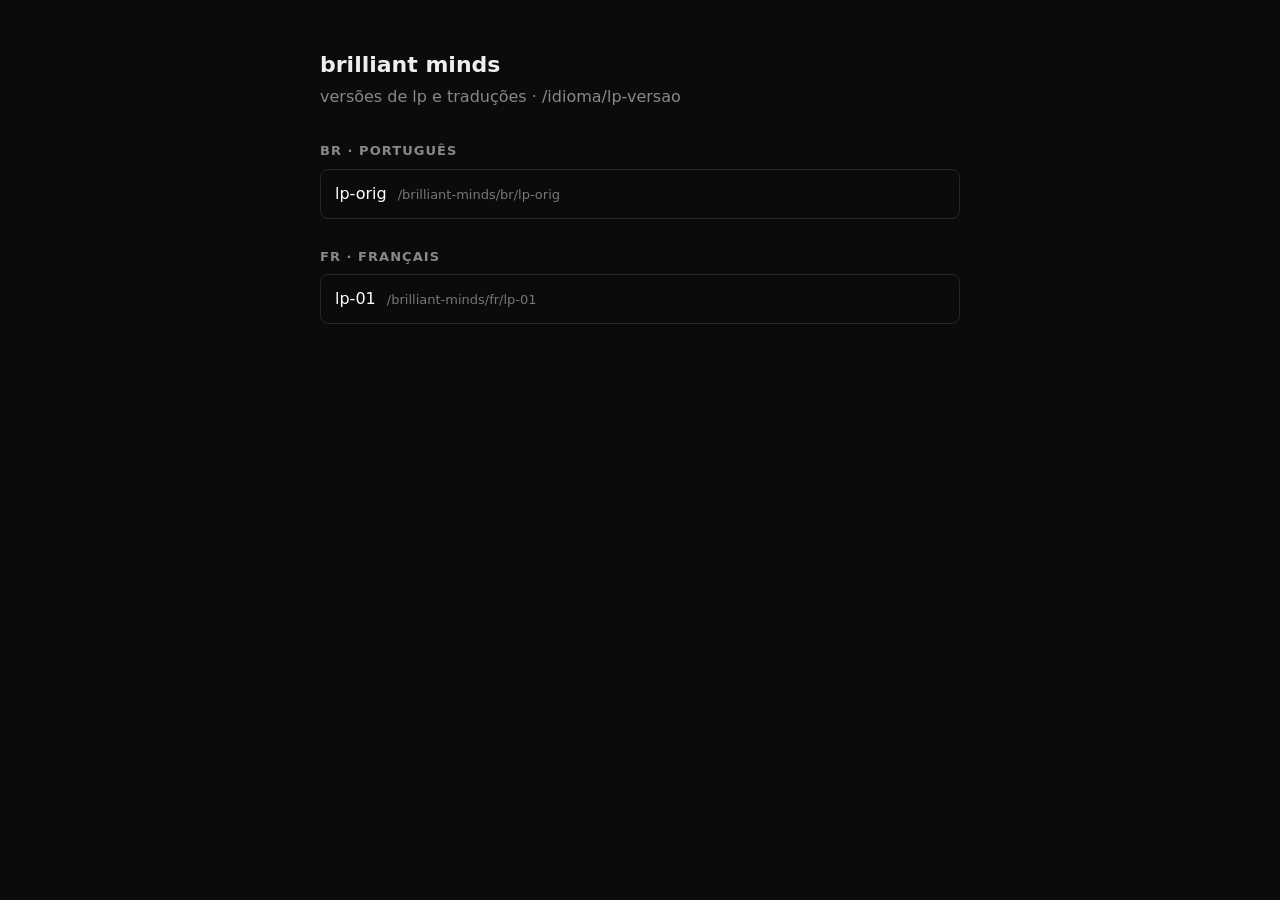
==== brilliant-minds/index.html @ b0d023c2 "Cria /brilliant-minds com estrutura por idioma e versão (br/lp-orig, fr/lp-01) Co-Authored-By: Claud" ====
<!doctype html>
<html lang="pt-BR">
<head>
<meta charset="utf-8">
<meta name="viewport" content="width=device-width, initial-scale=1">
<meta name="robots" content="noindex, nofollow">
<title>brilliant minds — versões de lp</title>
<style>
  :root { color-scheme: dark; }
  body { margin: 0; font: 16px/1.5 system-ui, sans-serif; background: #0b0b0c; color: #eee; padding: 48px 20px; }
  main { max-width: 640px; margin: 0 auto; }
  h1 { font-size: 22px; margin: 0 0 4px; }
  p.sub { color: #888; margin: 0 0 32px; }
  h2 { font-size: 13px; text-transform: uppercase; letter-spacing: .08em; color: #888; margin: 28px 0 8px; }
  a { display: block; padding: 12px 14px; margin-bottom: 6px; border: 1px solid #262626; border-radius: 8px; color: #fff; text-decoration: none; }
  a:hover { border-color: #555; }
  a span { color: #777; font-size: 13px; margin-left: 6px; }
</style>
</head>
<body>
<main>
  <h1>brilliant minds</h1>
  <p class="sub">versões de lp e traduções · /idioma/lp-versao</p>

  <h2>br · português</h2>
  <a href="/brilliant-minds/br/lp-orig">lp-orig <span>/brilliant-minds/br/lp-orig</span></a>

  <h2>fr · français</h2>
  <a href="/brilliant-minds/fr/lp-01">lp-01 <span>/brilliant-minds/fr/lp-01</span></a>
</main>
</body>
</html>
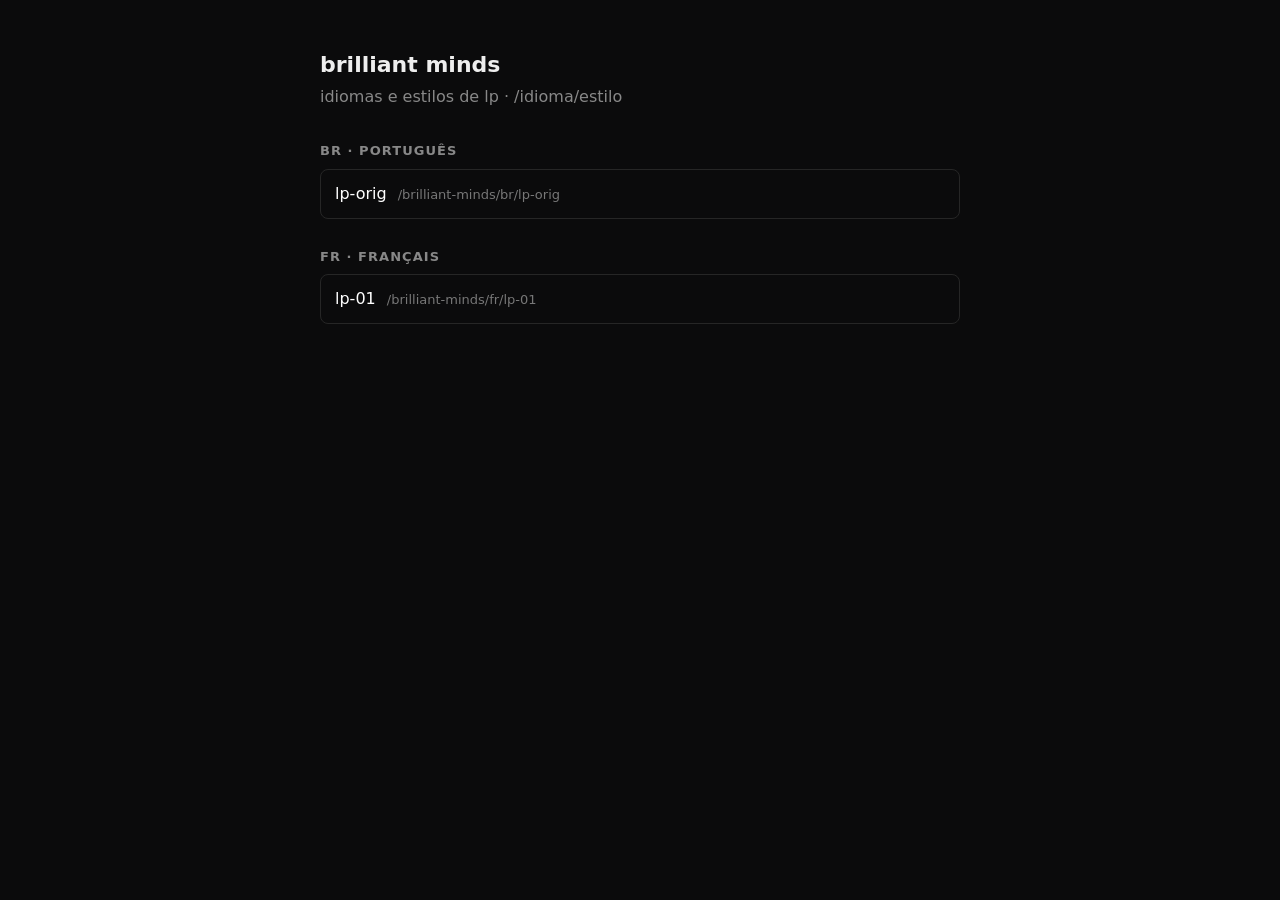
==== commit 53736bd1: "brilliant-minds: documenta convenção idioma/estilo Co-Authored-By: Claude Sonnet 5.5 <noreply@anthro" ====
--- a/brilliant-minds/index.html
+++ b/brilliant-minds/index.html
@@ -20,7 +20,7 @@
 <body>
 <main>
   <h1>brilliant minds</h1>
-  <p class="sub">versões de lp e traduções · /idioma/lp-versao</p>
+  <p class="sub">idiomas e estilos de lp · /idioma/estilo</p>
 
   <h2>br · português</h2>
   <a href="/brilliant-minds/br/lp-orig">lp-orig <span>/brilliant-minds/br/lp-orig</span></a>
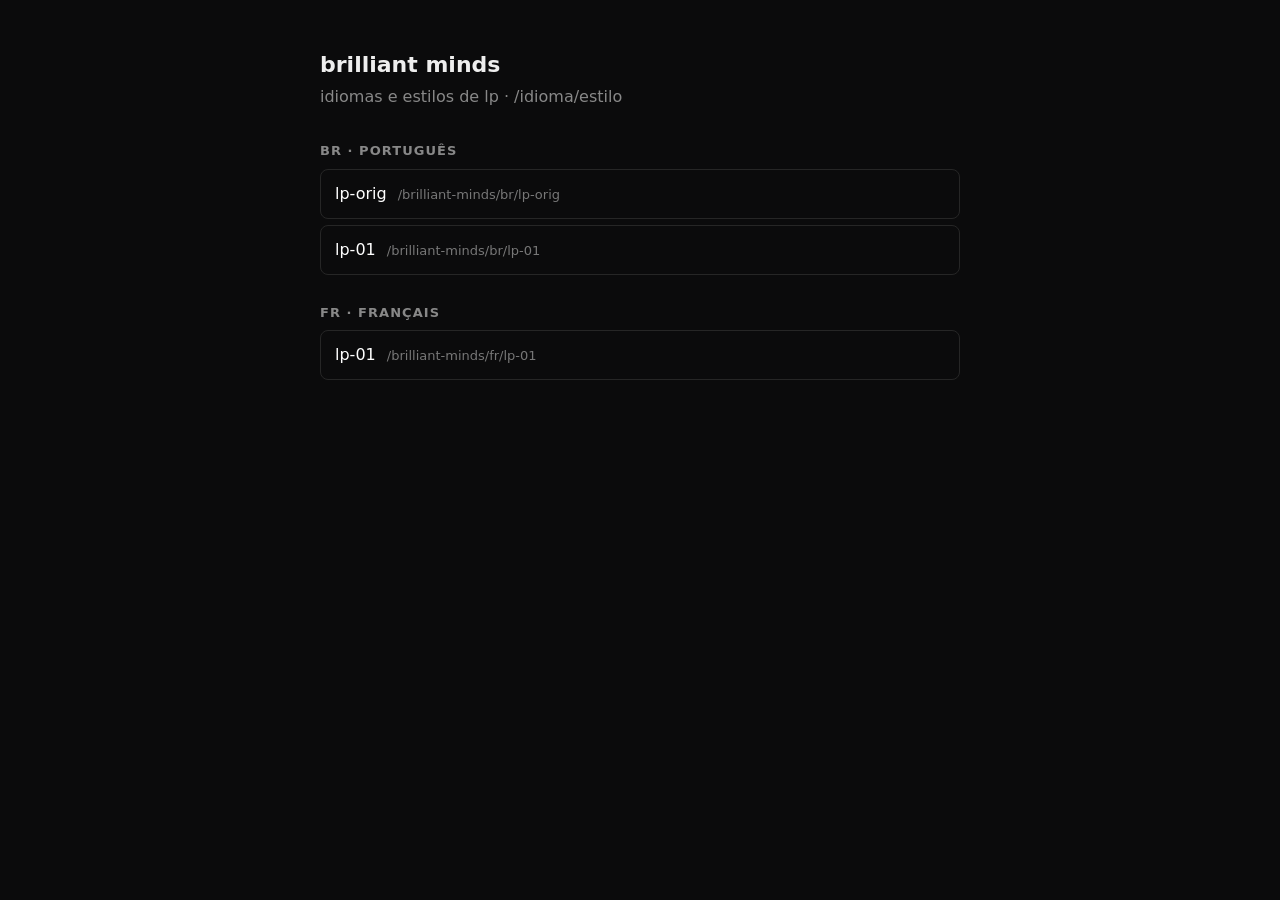
==== commit e0d08471: "brilliant-minds: adiciona br/lp-01 (pt, estilo 01) e lista no hub Co-Authored-By: Claude Sonnet 5.5 " ====
--- a/brilliant-minds/index.html
+++ b/brilliant-minds/index.html
@@ -24,6 +24,7 @@
 
   <h2>br · português</h2>
   <a href="/brilliant-minds/br/lp-orig">lp-orig <span>/brilliant-minds/br/lp-orig</span></a>
+  <a href="/brilliant-minds/br/lp-01">lp-01 <span>/brilliant-minds/br/lp-01</span></a>
 
   <h2>fr · français</h2>
   <a href="/brilliant-minds/fr/lp-01">lp-01 <span>/brilliant-minds/fr/lp-01</span></a>
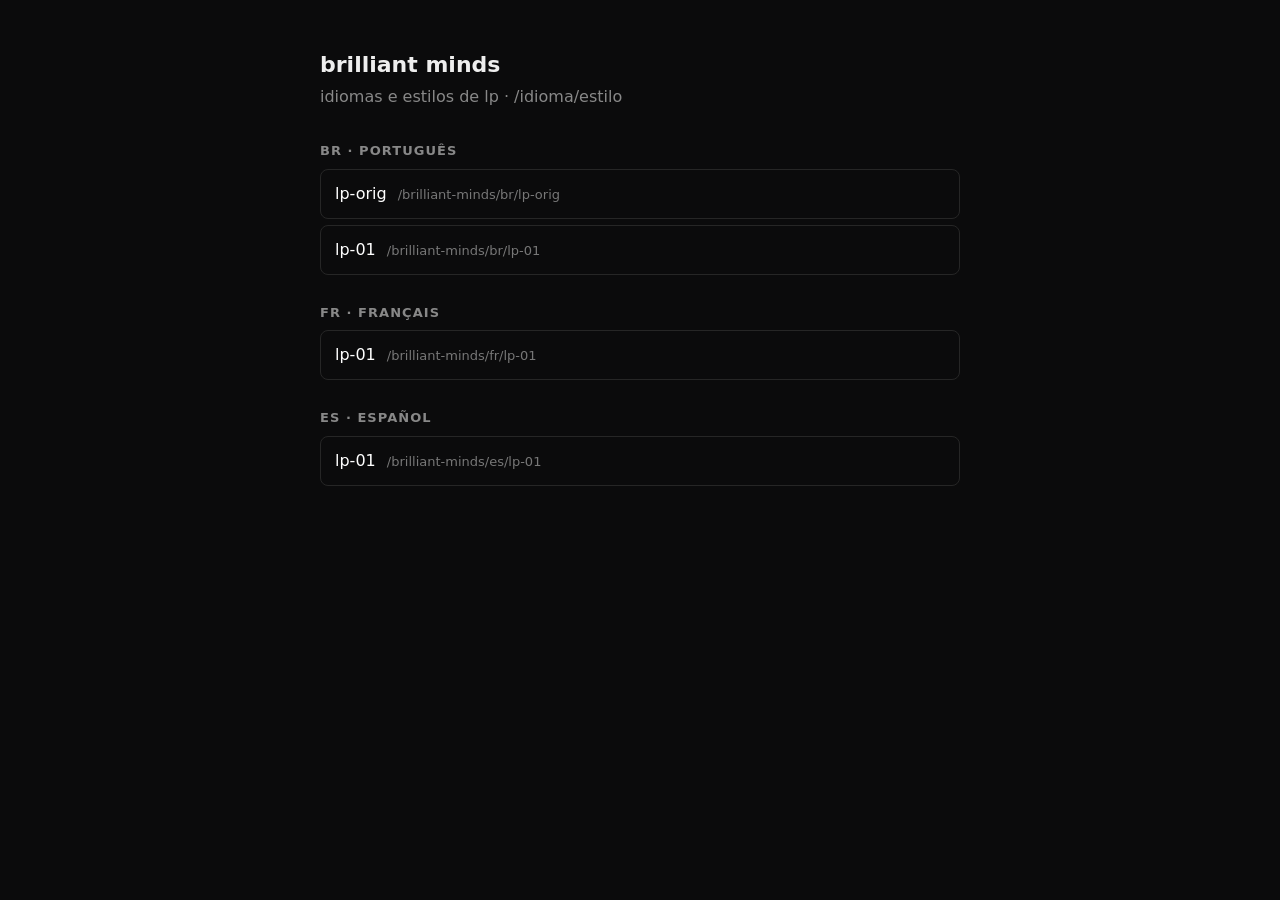
==== commit 87b4b22f: "brilliant-minds: adiciona es/lp-01 (espanhol, layout 01, US$ 19,00) e lista no hub Co-Authored-By: C" ====
--- a/brilliant-minds/index.html
+++ b/brilliant-minds/index.html
@@ -28,6 +28,9 @@
 
   <h2>fr · français</h2>
   <a href="/brilliant-minds/fr/lp-01">lp-01 <span>/brilliant-minds/fr/lp-01</span></a>
+
+  <h2>es · español</h2>
+  <a href="/brilliant-minds/es/lp-01">lp-01 <span>/brilliant-minds/es/lp-01</span></a>
 </main>
 </body>
 </html>
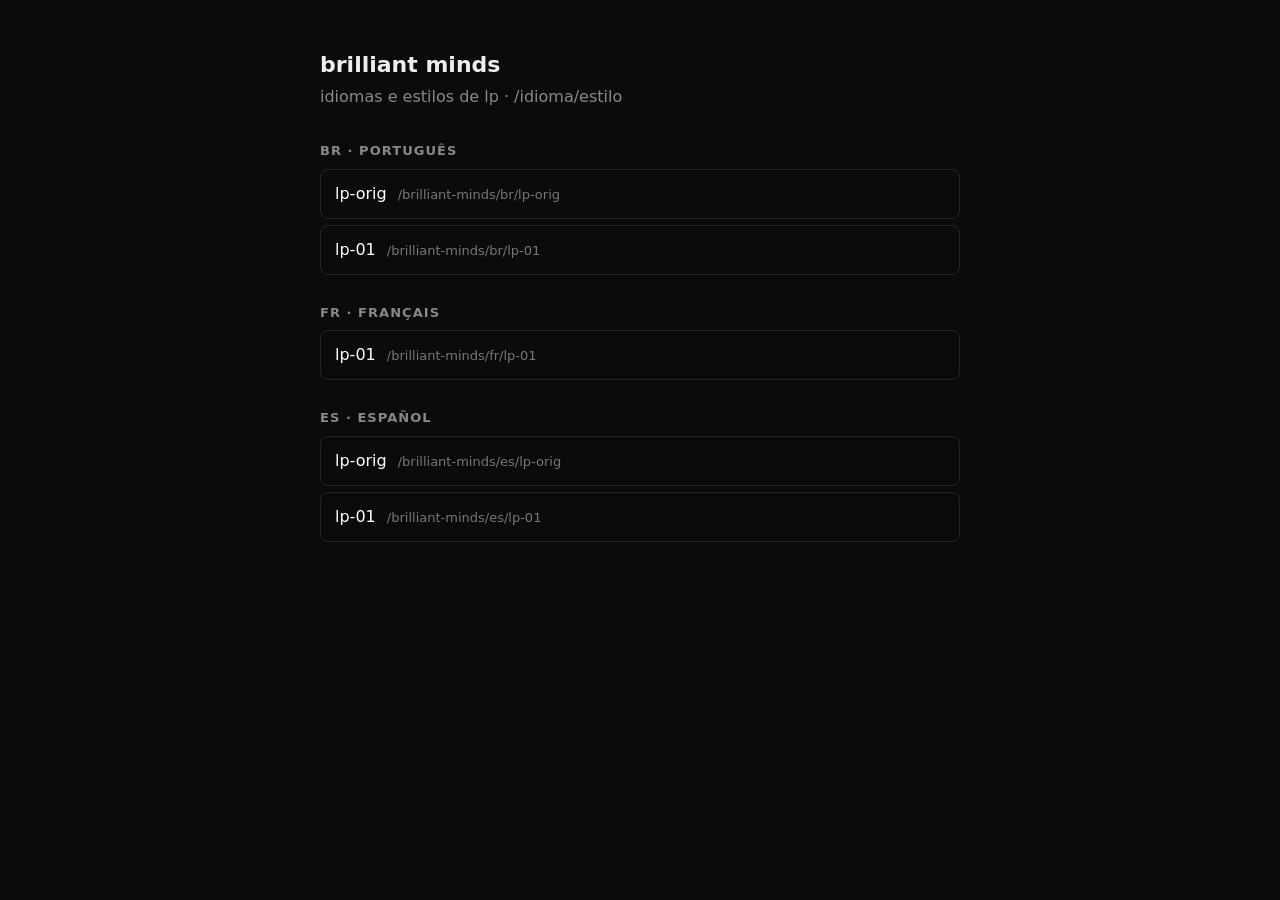
==== commit 4f2ae118: "brilliant-minds: es/lp-orig (espanhol) e br/lp-orig traduzido para português - es/lp-orig: versão or" ====
--- a/brilliant-minds/index.html
+++ b/brilliant-minds/index.html
@@ -30,6 +30,7 @@
   <a href="/brilliant-minds/fr/lp-01">lp-01 <span>/brilliant-minds/fr/lp-01</span></a>
 
   <h2>es · español</h2>
+  <a href="/brilliant-minds/es/lp-orig">lp-orig <span>/brilliant-minds/es/lp-orig</span></a>
   <a href="/brilliant-minds/es/lp-01">lp-01 <span>/brilliant-minds/es/lp-01</span></a>
 </main>
 </body>
